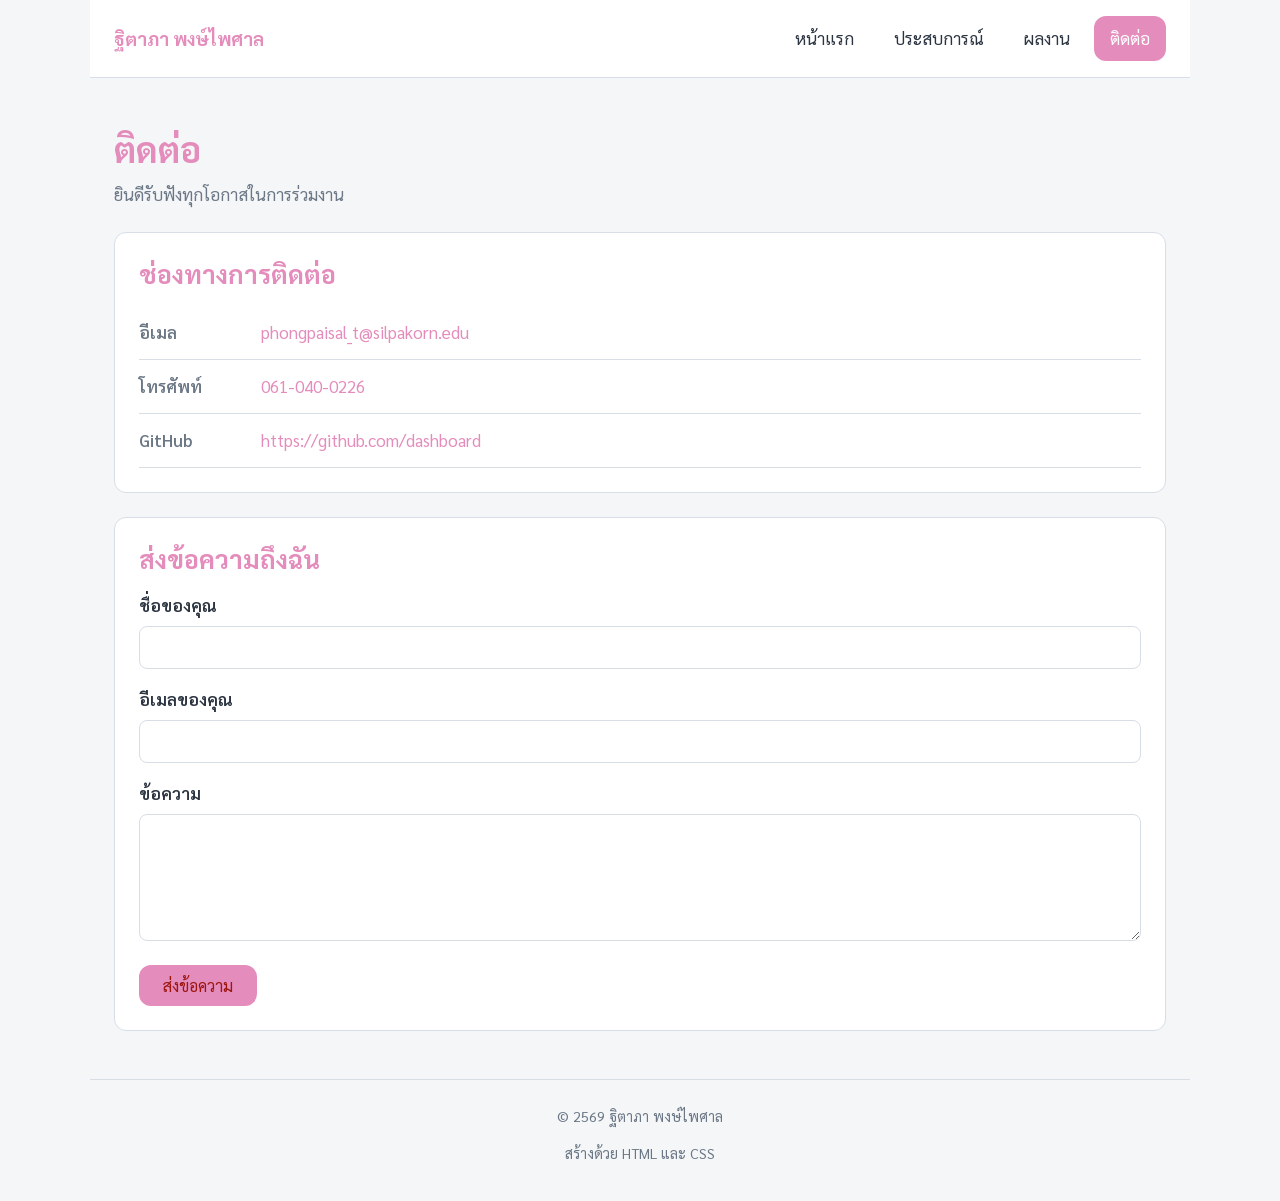
==== contact.html @ a2e1b8d7 "first commit" ====
<!DOCTYPE html>
<html lang="th">
<head>
  <meta charset="UTF-8">
  <meta name="viewport" content="width=device-width, initial-scale=1.0">
  <link rel="preconnect" href="https://fonts.googleapis.com">
  <link href="https://fonts.googleapis.com/css2?family=Sarabun:wght@400;600;700&display=swap" rel="stylesheet">
  <title>ติดต่อ | ฐิตาภา พงษ์ไพศาล</title>
  <link rel="stylesheet" href="style.css">
</head>
<body>
  <header class="site-header">
    <a href="index.html" class="logo">ฐิตาภา พงษ์ไพศาล</a>
    <button class="menu-toggle" id="menu-toggle" aria-label="เปิดปิดเมนู" aria-expanded="false">☰</button>
    <nav class="site-nav">
      <ul>
        <li><a href="index.html">หน้าแรก</a></li>
        <li><a href="experience.html">ประสบการณ์</a></li>
        <li><a href="projects.html">ผลงาน</a></li>
        <li><a href="contact.html" class="active">ติดต่อ</a></li>
      </ul>
    </nav>
  </header>

  <main>
    <section class="page-head">
      <h1>ติดต่อ</h1>
      <p class="tagline">ยินดีรับฟังทุกโอกาสในการร่วมงาน</p>
    </section>

    <section>
      <h2>ช่องทางการติดต่อ</h2>
      <ul class="contact-list">
        <li>
          <span class="label">อีเมล</span>
          <a href="mailto:sakrapee@example.com"> phongpaisal_t@silpakorn.edu</a>
        </li>
        <li>
          <span class="label">โทรศัพท์</span>
          <a href="tel:+66812345678">061-040-0226</a>
        </li>
        <li>
          <span class="label">GitHub</span>
          <a href="https://github.com/username" target="_blank" rel="noopener">https://github.com/dashboard</a>
        </li>
      </ul>
    </section>

    <section>
      <h2>ส่งข้อความถึงฉัน</h2>
      <form class="contact-form" action="https://formspree.io/f/YOURID" method="POST">
        <div class="field">
          <label for="name">ชื่อของคุณ</label>
          <input type="text" id="name" name="name" required>
        </div>
        <div class="field">
          <label for="email">อีเมลของคุณ</label>
          <input type="email" id="email" name="email" required>
        </div>
        <div class="field">
          <label for="message">ข้อความ</label>
          <textarea id="message" name="message" rows="5" required></textarea>
        </div>
        <button type="submit" class="btn">ส่งข้อความ</button>
      </form>
    </section>
  </main>

  <footer class="site-footer">
    <p>&copy; 2569 ฐิตาภา พงษ์ไพศาล</p>
    <p>สร้างด้วย HTML และ CSS</p>
  </footer>

  <script src="script.js"></script>
</body>
</html>
---- style.css ----
/* ---------- 1. รีเซ็ตค่าเริ่มต้นของเบราว์เซอร์ ---------- */
* {
  margin: 0;
  padding: 0;
  box-sizing: border-box;
}

/* ---------- 2. ตัวแปรของทั้งเว็บ ---------- */
:root {
  --brand: #e48cbb;
  --brand-dark: #1d4266;
  --brand-light: #e8f0f7;
  --text: #2b3440;
  --text-muted: #6b7785;
  --bg: #f4f6f8;
  --surface: #ffffff;
  --border: #d8dee6;
  --gap: 24px;
  --radius: 12px;
  --max-width: 1100px;
}

/* ---------- 3. ตัวอักษรและพื้นหลังของทั้งเว็บ ---------- */
body {
  font-family: "Sarabun", "Segoe UI", Tahoma, sans-serif;
  font-size: 17px;
  line-height: 1.7;
  color: var(--text);
  background-color: var(--bg);
}
h1, h2, h3 { line-height: 1.3; color: var(--brand); }
h1 { font-size: 2.2rem; margin-bottom: 8px; }
h2 { font-size: 1.6rem; margin-bottom: 16px; }
h3 { font-size: 1.2rem; margin-bottom: 8px; }
p { margin-bottom: 12px; }
a { color: var(--brand); text-decoration: none; }
a:hover { text-decoration: underline; }
.tagline { color: var(--text-muted); font-size: 1.05rem; }

/* ---------- 4. แถบเมนูด้านบน ---------- */
.site-header {
  display: flex;
  justify-content: space-between;
  align-items: center;
  flex-wrap: wrap;
  gap: 16px;
  max-width: var(--max-width);
  margin: 0 auto;
  padding: 16px 24px;
  background-color: var(--surface);
  border-bottom: 1px solid var(--border);
}
.logo { font-size: 1.15rem; font-weight: 700; color: var(--brand); }
.site-nav ul { display: flex; list-style: none; gap: 8px; flex-wrap: wrap; }
.site-nav a {
  display: block;
  padding: 8px 16px;
  border-radius: var(--radius);
  color: var(--text);
  transition: background-color 0.2s, color 0.2s;
}
.site-nav a:hover { background-color: var(--brand-light); text-decoration: none; }
.site-nav a.active { background-color: var(--brand); color: #ffffff; }

/* ---------- 5. โครงหลักของเนื้อหา ---------- */
main { max-width: var(--max-width); margin: 0 auto; padding: var(--gap) 24px; }
section {
  background-color: var(--surface);
  border: 1px solid var(--border);
  border-radius: var(--radius);
  padding: var(--gap);
  margin-bottom: var(--gap);
}
.page-head { background-color: transparent; border: none; padding-left: 0; padding-bottom: 0; }

/* ---------- 6. ปุ่ม ---------- */
.btn {
  display: inline-block;
  padding: 10px 24px;
  margin-top: 8px;
  background-color: var(--brand);
  color: #9c160f;
  border: none;
  border-radius: var(--radius);
  font-size: 1rem;
  font-family: inherit;
  cursor: pointer;
  transition: background-color 0.2s;
}
.btn:hover { background-color: var(--brand-dark); text-decoration: none; }

/* ---------- 7. ท้ายเว็บ ---------- */
.site-footer {
  max-width: var(--max-width);
  margin: 0 auto;
  padding: var(--gap) 24px;
  text-align: center;
  color: var(--text-muted);
  font-size: 0.9rem;
  border-top: 1px solid var(--border);
}

/* ---------- 8. ส่วนแนะนำตัวหน้าแรก ---------- */
.hero { display: flex; align-items: center; gap: var(--gap); flex-wrap: wrap; }
.avatar {
  width: 180px;
  height: 180px;
  object-fit: cover;
  border-radius: 50%;
  border: 4px solid var(--brand);
}
.hero-text { flex: 1; min-width: 260px; }

/* ---------- 9. สองคอลัมน์: จุดแข็ง / สิ่งที่กำลังพัฒนา ---------- */
.two-col { display: flex; gap: var(--gap); flex-wrap: wrap; }
.two-col .col { flex: 1; min-width: 280px; }
.two-col ul { padding-left: 20px; }
.two-col li { margin-bottom: 8px; }

/* ---------- 10. ตารางการ์ดทักษะ ---------- */
.skill-grid {
  display: grid;
  grid-template-columns: repeat(auto-fit, minmax(200px, 1fr));
  gap: 16px;
}
.skill-card {
  padding: 20px;
  background-color: var(--brand-light);
  border-radius: var(--radius);
  text-align: center;
  transition: transform 0.2s;
}
.skill-card:hover { transform: translateY(-4px); }

/* ---------- 11. ตารางการ์ดผลงาน ---------- */
.project-grid {
  display: grid;
  grid-template-columns: repeat(auto-fit, minmax(280px, 1fr));
  gap: var(--gap);
}
.project-card {
  display: flex;
  flex-direction: column;
  overflow: hidden;
  background-color: var(--surface);
  border: 1px solid var(--border);
  border-radius: var(--radius);
  transition: box-shadow 0.2s;
}
.project-card:hover { box-shadow: 0 6px 20px rgba(0, 0, 0, 0.1); }
.project-card img { width: 100%; height: 180px; object-fit: cover; }
.project-body { padding: 20px; display: flex; flex-direction: column; flex: 1; }
.tech-list { display: flex; flex-wrap: wrap; gap: 6px; list-style: none; margin: 12px 0; }
.tech-list li {
  padding: 3px 12px;
  background-color: var(--brand-light);
  color: var(--brand-dark);
  border-radius: 999px;
  font-size: 0.85rem;
}
.project-links { display: flex; gap: 12px; margin-top: auto; padding-top: 12px; }
.project-links a { font-weight: 600; }

/* ---------- 12. ตารางเกรด ---------- */
.grade-table { width: 100%; border-collapse: collapse; margin-bottom: 16px; }
.grade-table caption { text-align: left; color: var(--text-muted); padding-bottom: 8px; }
.grade-table th, .grade-table td { padding: 10px 14px; border-bottom: 1px solid var(--border); text-align: left; }
.grade-table th { background-color: var(--brand-light); color: var(--brand-dark); font-weight: 600; }
.grade-table tbody tr:nth-child(even) { background-color: #fafbfc; }
.grade-table tbody tr:hover { background-color: var(--brand-light); }

/* ---------- 13. ไทม์ไลน์ประสบการณ์ ---------- */
.timeline-item { padding: 0 0 20px 20px; border-left: 3px solid var(--border); position: relative; }
.timeline-item:last-child { border-left-color: transparent; }
.timeline-item::before {
  content: "";
  position: absolute;
  left: -8px;
  top: 6px;
  width: 13px;
  height: 13px;
  background-color: var(--brand);
  border-radius: 50%;
}
.period { display: inline-block; color: var(--text-muted); font-size: 0.9rem; margin-bottom: 4px; }

/* ---------- 14. หน้าติดต่อ ---------- */
.contact-list { list-style: none; }
.contact-list li { display: flex; gap: 12px; flex-wrap: wrap; padding: 12px 0; border-bottom: 1px solid var(--border); }
.contact-list .label { min-width: 110px; font-weight: 600; color: var(--text-muted); }
.contact-form .field { display: flex; flex-direction: column; margin-bottom: 16px; }
.contact-form label { margin-bottom: 6px; font-weight: 600; }
.contact-form input,
.contact-form textarea {
  padding: 10px 12px;
  border: 1px solid var(--border);
  border-radius: 8px;
  font-family: inherit;
  font-size: 1rem;
}
.contact-form input:focus,
.contact-form textarea:focus {
  outline: none;
  border-color: var(--brand);
  box-shadow: 0 0 0 3px var(--brand-light);
}

/* ---------- ปุ่มเมนูแฮมเบอร์เกอร์ (ซ่อนบนจอคอมพิวเตอร์) ---------- */
.menu-toggle {
  display: none;
  background: none;
  border: 1px solid var(--border);
  border-radius: 8px;
  padding: 6px 12px;
  font-size: 1.4rem;
  color: var(--brand);
  cursor: pointer;
}

/* ---------- 15. จอแท็บเล็ตและมือถือ (แคบกว่า 768px) ---------- */
@media (max-width: 768px) {
  body { font-size: 16px; }
  .site-header { flex-direction: column; text-align: center; }
  .menu-toggle { display: block; }
  .site-nav { display: none; width: 100%; }
  .site-nav.open { display: block; }
  .site-nav ul { flex-direction: column; justify-content: center; }
  .hero { flex-direction: column; text-align: center; }
  h1 { font-size: 1.7rem; }
  h2 { font-size: 1.35rem; }
  main { padding: 16px; }
  section { padding: 18px; }
}

/* ---------- 16. จอมือถือขนาดเล็ก (แคบกว่า 480px) ---------- */
@media (max-width: 480px) {
  .avatar { width: 140px; height: 140px; }
  .grade-table { display: block; overflow-x: auto; white-space: nowrap; }
  .btn { display: block; text-align: center; }
}

/* ---------- 17. สไตล์สำหรับสั่งพิมพ์ ---------- */
@media print {
  .site-header, .site-footer, .btn { display: none; }
  section { border: none; page-break-inside: avoid; }
}
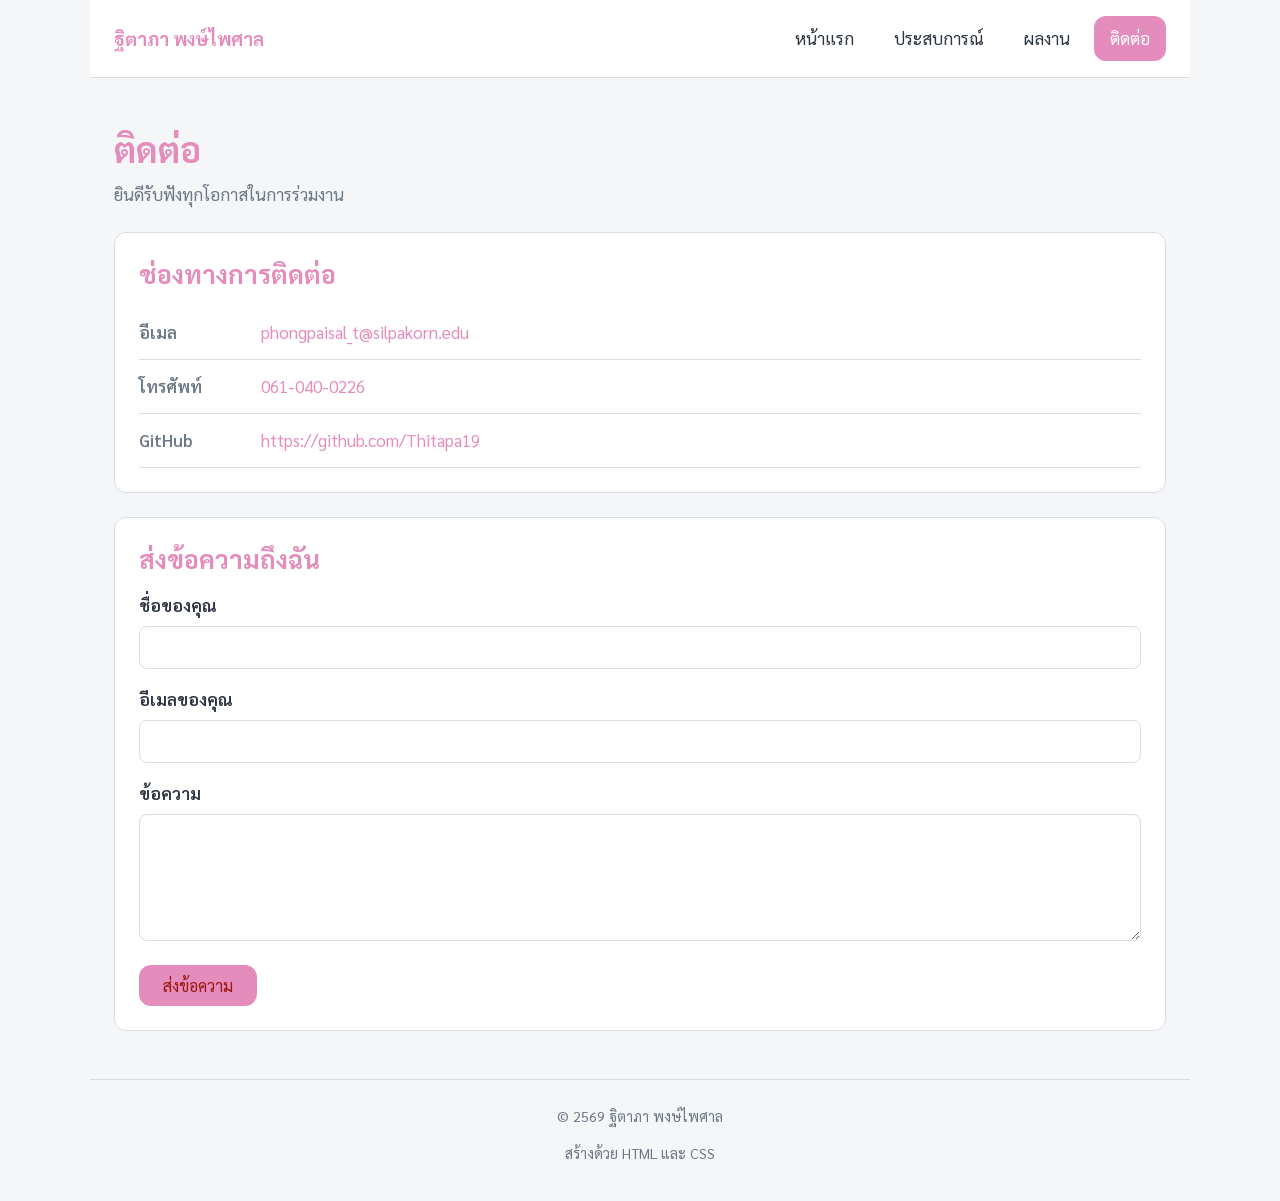
==== commit f7921bef: "second commit" ====
--- a/contact.html
+++ b/contact.html
@@ -41,7 +41,7 @@
         </li>
         <li>
           <span class="label">GitHub</span>
-          <a href="https://github.com/username" target="_blank" rel="noopener">https://github.com/dashboard</a>
+          <a href="https://github.com/username" target="_blank" rel="noopener">https://github.com/Thitapa19</a>
         </li>
       </ul>
     </section>
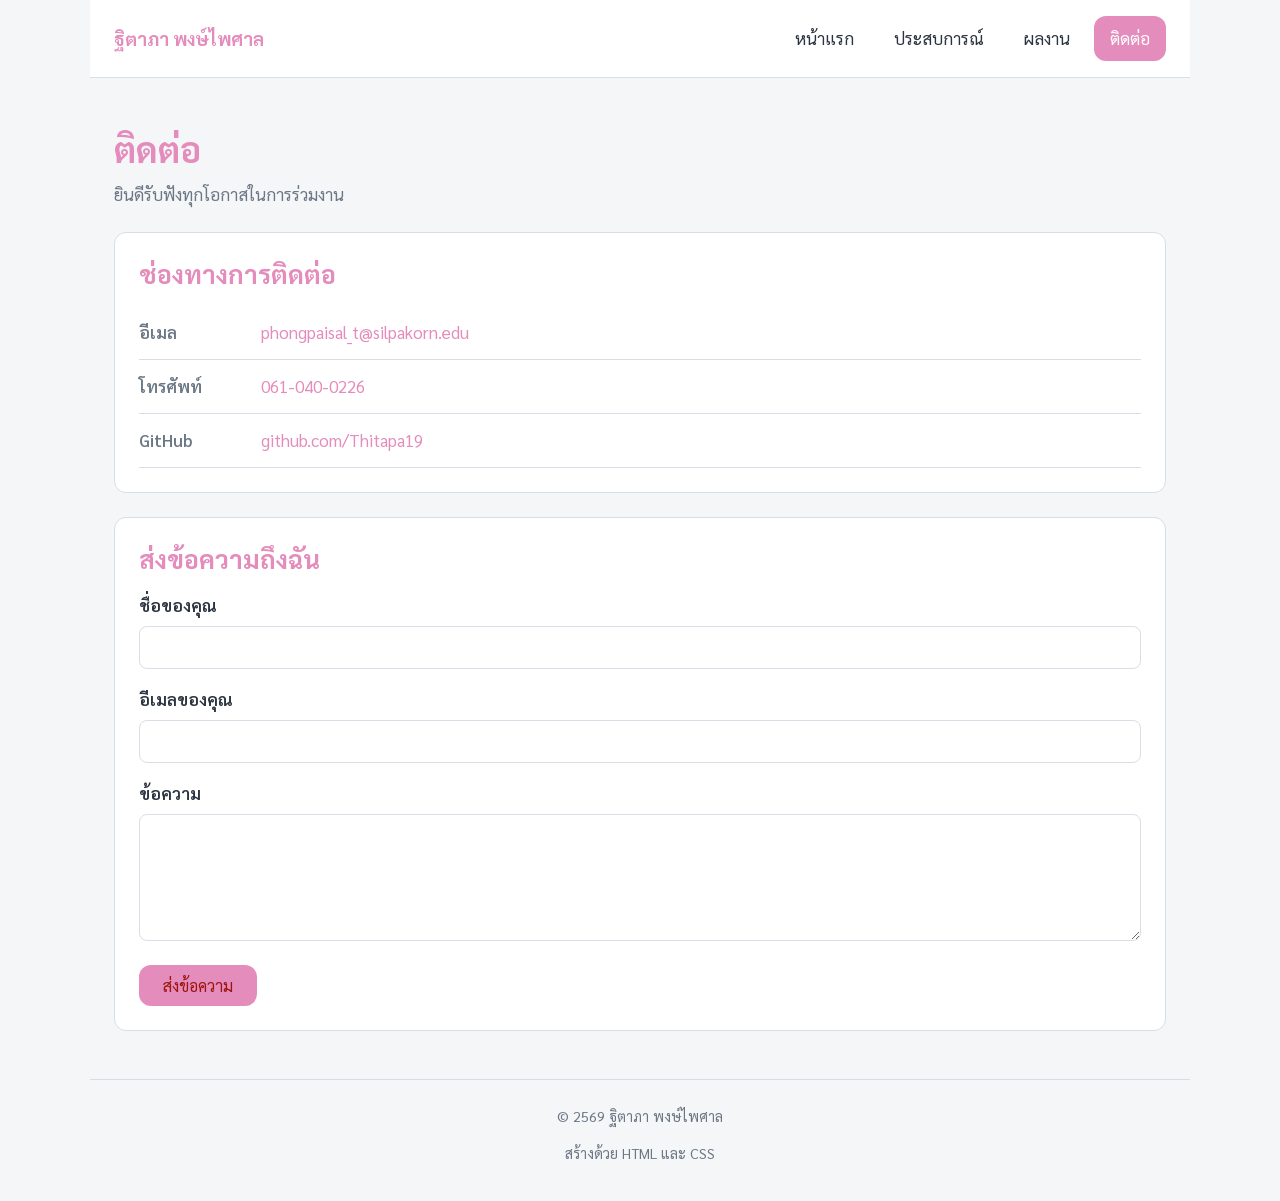
==== commit 41ca6681: "third commit" ====
--- a/contact.html
+++ b/contact.html
@@ -41,7 +41,7 @@
         </li>
         <li>
           <span class="label">GitHub</span>
-          <a href="https://github.com/username" target="_blank" rel="noopener">https://github.com/Thitapa19</a>
+          <a href="https://github.com/Thitapa19" target="_blank" rel="noopener">github.com/Thitapa19</a>
         </li>
       </ul>
     </section>
